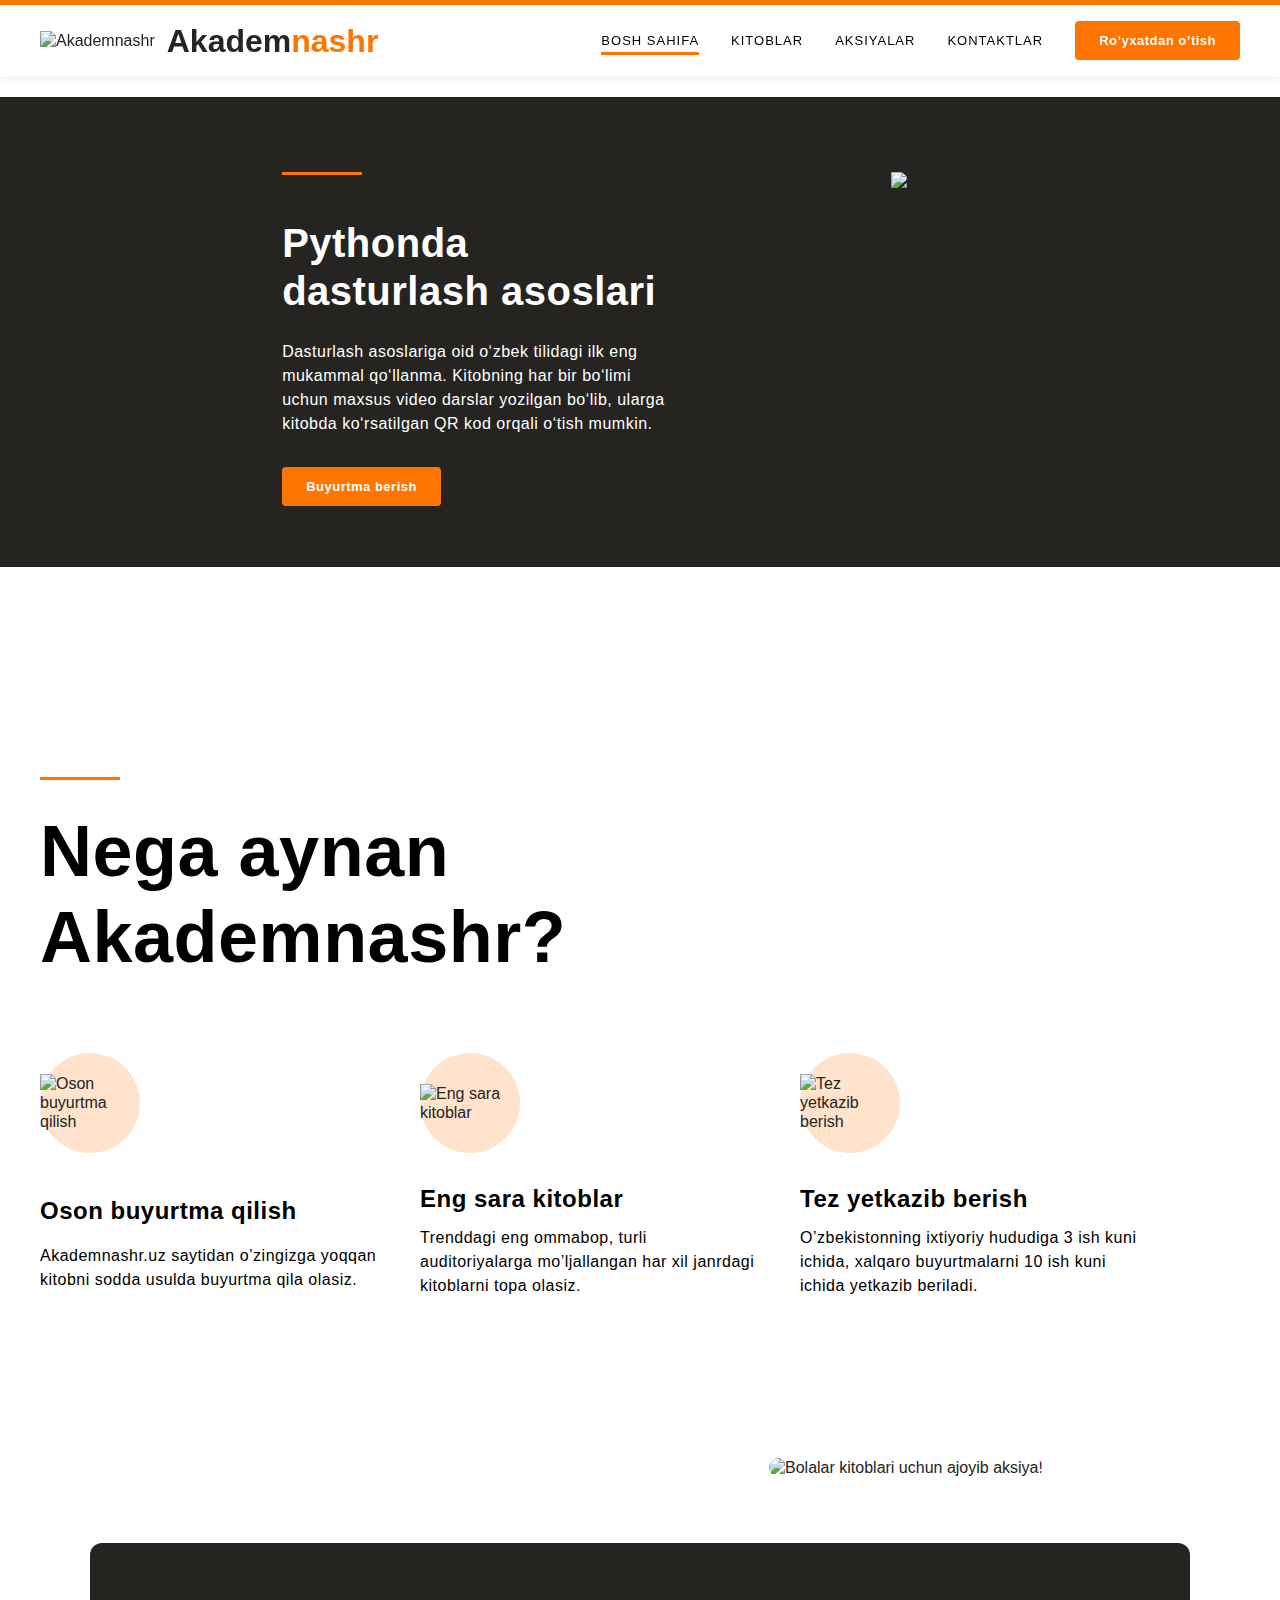
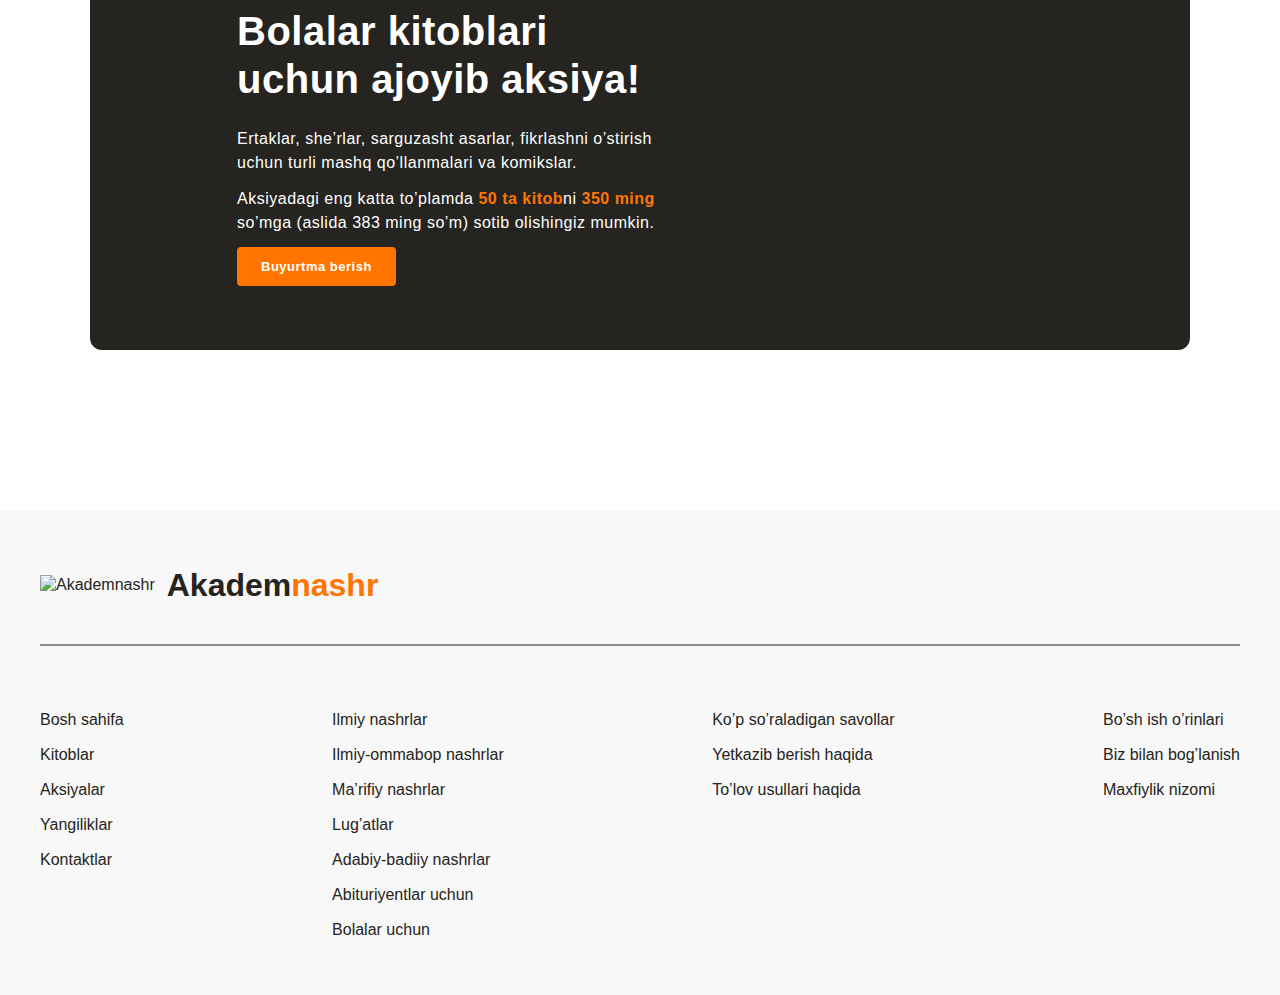
==== index.html @ c6f7e6cb "responsive qlyatodm" ====
<!DOCTYPE html>
<html lang="en">

<head>
    <meta charset="UTF-8">
    <meta http-equiv="X-UA-Compatible" content="IE=edge">
    <meta name="viewport" content="width=device-width, initial-scale=1.0">
    <meta property="og:image" content="">
    <meta name="author" content="Akademnashr">
    <meta name="description" content="Dasturlash asoslariga oid o‘zbek tilidagi ilk eng mukammal qo‘llanma. Kitobning har bir bo‘limi uchun maxsus video darslar yozilgan bo‘lib, ularga kitobda ko‘rsatilgan QR kod orqali o‘tish mumkin.">
    <title>Akademnashr</title>
    <link rel="stylesheet" href="./css/style.css">
    <link rel="shortcut icon" href="./img/favicon.svg" type="image/x-icon">
    <link rel="stylesheet" href="https://cdnjs.cloudflare.com/ajax/libs/font-awesome/6.3.0/css/all.min.css" integrity="sha512-SzlrxWUlpfuzQ+pcUCosxcglQRNAq/DZjVsC0lE40xsADsfeQoEypE+enwcOiGjk/bSuGGKHEyjSoQ1zVisanQ==" crossorigin="anonymous" referrerpolicy="no-referrer" />
</head>

<body>

    <div class="br"></div>

    <!-- navbar start -->

    <div class="filter"></div>
    <div class="mobile-slider">

        <div class="close-menu-wrap">

            <div class="mobile-slider-top">
                <div class="close-menu"></div>
                <div class="close-menu"></div>
            </div>

        </div>

        <ul class="mobile__list">
            <li class="mobile__item"><a href="#" class="nav__link menu-active">Bosh sahifa</a></li>
            <li class="mobile__item"><a href="#" class="nav__link">Kitoblar</a></li>
            <li class="mobile__item"><a href="#" class="nav__link">Aksiyalar</a></li>
            <li class="mobile__item"><a href="#" class="nav__link">Kontaktlar</a></li>
        </ul>

    </div>

    <nav class="nav">

        <div class="nav__inner">

            <a href="./index.html" class="nav__logo">
                <img class="nav__img" src="./img/favicon.svg" alt="Akademnashr">
                <h2 class="logo__title">Akadem<span>nashr</span></h2>
            </a>

            <ul class="nav__list">
                <li class="nav__item"><a href="#" class="nav__link active">Bosh sahifa</a></li>
                <li class="nav__item"><a href="#" class="nav__link">Kitoblar</a></li>
                <li class="nav__item"><a href="#" class="nav__link">Aksiyalar</a></li>
                <li class="nav__item"><a href="#" class="nav__link">Kontaktlar</a></li>
            </ul>

            <a href="#" class="btn nav__btn">Ro’yxatdan o’tish</a>

            <div class="menu">
                <div class="burger"></div>
            </div>

        </div>

    </nav>

    <!-- navbar end -->



    <!-- hero start -->

    <div class="hero">

        <div class="container hero__container">

            <div class="hero__text-box">

                <span class="line hero__line"></span>

                <h1 class="hero__title">Pythonda dasturlash asoslari</h1>

                <p class="hero__text">Dasturlash asoslariga oid o‘zbek tilidagi ilk eng mukammal qo‘llanma. Kitobning
                    har bir bo‘limi uchun maxsus video darslar yozilgan bo‘lib, ularga kitobda ko‘rsatilgan QR kod
                    orqali o‘tish mumkin.</p>

                <a href="#" class="btn">Buyurtma berish</a>

            </div>

            <div class="hero__img-box">
                <img class="hero__img" src="./img/python-book.png" alt="Python Book">
            </div>

        </div>
    </div>

    <!-- hero end -->



    <!-- books start -->

    <div class="books">

        <div class="container books__container">

            <span class="line books__line"></span>

            <h2 class="books__title">Nega aynan Akademnashr?</h2>

            <div class="card__wrap">

                <div class="card">

                    <div class="card__img-box">
                        
                        <img src="./img/card__img-1.svg" alt="Oson buyurtma qilish" class="card__img">
                        
                    </div>

                    <div class="card__text-box">

                        <h3 class="card__title">Oson buyurtma qilish</h3>

                        <p class="card__text">Akademnashr.uz saytidan o’zingizga yoqqan kitobni sodda usulda buyurtma qila olasiz.</p>

                    </div>

                </div>

                <div class="card">

                    <div class="card__img-box">
                        
                        <img src="./img/card__img-2.svg" alt="Eng sara kitoblar" class="card__img">
                        
                    </div>

                    <div class="card__text-box">

                        <h3 class="card__title">Eng sara kitoblar</h3>

                        <p class="card__text">Trenddagi eng ommabop, turli auditoriyalarga mo’ljallangan har xil janrdagi kitoblarni topa olasiz.</p>

                    </div>

                </div>

                <div class="card">

                    <div class="card__img-box">
                        
                        <img src="./img/card__img-3.svg" alt="Tez yetkazib berish" class="card__img">
                        
                    </div>

                    <div class="card__text-box">

                        <h3 class="card__title">Tez yetkazib berish</h3>

                        <p class="card__text">O’zbekistonning ixtiyoriy hududiga 3 ish kuni ichida, xalqaro buyurtmalarni 10 ish kuni ichida yetkazib beriladi.</p>

                    </div>

                </div>

            </div>

        </div>

    </div>

    <!-- books end -->



    <!-- action start -->

    <div class="action">

        <div class="container action__container">

            <div class="action__text-box">

                <h2 class="action__title">Bolalar kitoblari uchun ajoyib aksiya!</h2>

                <p class="action__text">Ertaklar, she’rlar, sarguzasht asarlar, fikrlashni o’stirish uchun turli mashq qo’llanmalari va komikslar.</p>

                <p class="action__text">Aksiyadagi eng katta to’plamda <strong>50 ta kitob</strong>ni <strong>350 ming</strong> so’mga (aslida 383 ming so’m) sotib olishingiz mumkin.</p>

                <a href="#" class="btn action__btn">Buyurtma berish</a>

            </div>

            <div class="action__img-box">
                <img src="./img/sale-img.png" alt="Bolalar kitoblari uchun ajoyib aksiya!" class="action__img">
            </div>

        </div>

    </div>

    <!-- action end -->



    <!-- footer start -->

    <footer class="footer">

        <div class="container footer__container">

            <div class="footer-top">

                <a href="./index.html" class="footer__logo">

                    <img class="footer__img" src="./img/favicon.svg" alt="Akademnashr">

                    <h2 class="footer__title">Akadem<span>nashr</span></h2>

                </a>

                <div class="footer__icons">
                    
                    <a href="#" class="icon__link">
                        <i class="fab fa-telegram"></i>
                    </a>

                    <a href="#" class="icon__link">
                        <i class="fab fa-facebook"></i>
                    </a>

                    <a href="#" class="icon__link">
                        <i class="fab fa-instagram"></i>
                    </a>

                </div>

            </div>

            <span class="footer__line"></span>
            
            <ul class="footer__lists">

                <li class="footer__items">

                    <ul class="footer__list">
                        <li class="footer__item"><a href="#" class="footer__link">Bosh sahifa</a></li>
                        <li class="footer__item"><a href="#" class="footer__link">Kitoblar</a></li>
                        <li class="footer__item"><a href="#" class="footer__link">Aksiyalar</a></li>
                        <li class="footer__item"><a href="#" class="footer__link">Yangiliklar</a></li>
                        <li class="footer__item"><a href="#" class="footer__link">Kontaktlar</a></li>
                    </ul>

                </li>

                <li class="footer__items">

                    <ul class="footer__list">
                        <li class="footer__item"><a href="#" class="footer__link">Ilmiy nashrlar</a></li>
                        <li class="footer__item"><a href="#" class="footer__link">Ilmiy-ommabop nashrlar</a></li>
                        <li class="footer__item"><a href="#" class="footer__link">Ma’rifiy nashrlar</a></li>
                        <li class="footer__item"><a href="#" class="footer__link">Lug’atlar</a></li>
                        <li class="footer__item"><a href="#" class="footer__link">Adabiy-badiiy nashrlar</a></li>
                        <li class="footer__item"><a href="#" class="footer__link">Abituriyentlar uchun</a></li>
                        <li class="footer__item"><a href="#" class="footer__link">Bolalar uchun</a></li>
                    </ul>

                </li>

                <li class="footer__items">

                    <ul class="footer__list">
                        <li class="footer__item"><a href="#" class="footer__link">Ko’p so’raladigan savollar</a></li>
                        <li class="footer__item"><a href="#" class="footer__link">Yetkazib berish haqida</a></li>
                        <li class="footer__item"><a href="#" class="footer__link">To’lov usullari haqida</a></li>
                    </ul>

                </li>

                <li class="footer__items">

                    <ul class="footer__list">
                        <li class="footer__item"><a href="#" class="footer__link">Bo’sh ish o’rinlari</a></li>
                        <li class="footer__item"><a href="#" class="footer__link">Biz bilan bog’lanish</a></li>
                        <li class="footer__item"><a href="#" class="footer__link">Maxfiylik nizomi</a></li>
                    </ul>

                </li>
                
            </ul>

        </div>

    </footer>

    <!-- footer end -->

    <!-- scripts -->
    <script src="https://cdnjs.cloudflare.com/ajax/libs/jquery/3.6.3/jquery.min.js" integrity="sha512-STof4xm1wgkfm7heWqFJVn58Hm3EtS31XFaagaa8VMReCXAkQnJZ+jEy8PCC/iT18dFy95WcExNHFTqLyp72eQ==" crossorigin="anonymous" referrerpolicy="no-referrer"></script>
    <script src="https://cdnjs.cloudflare.com/ajax/libs/gsap/2.0.2/TweenMax.min.js"></script>
    <script src="https://cdnjs.cloudflare.com/ajax/libs/jquery/3.3.1/jquery.min.js"></script>
    <script src="./js/countries.js"></script>
    <script src="./js/app.js"></script>

</body>

</html>
---- css/style.css ----
*{
    margin: 0;
    padding: 0;
    box-sizing: border-box;
}

body{
    font-family: 'Roboto', sans-serif;
    font-style: normal;
    font-weight: 400;
    font-size: 16px;
    line-height: 19px;
    color: #252420;
}

.container{
    max-width: 1240px;
    padding: 0 20px;
    margin: 0 auto;
}

.br{
    width: 100%;
    height: 97px;
}

/* nav start */

.nav{
    width: 100%;
    padding: 16px 0;
    top: 0;
    position: fixed;
    background: #fff;
    border-top: 5px solid #FF7500;
    box-shadow: 0px 4px 10px rgba(0, 0, 0, 0.05);
}

/* navbar start */

.nav__inner {
    max-width: 1200px;
    width: 100%;
    margin: 0 auto;
    display: flex;
    flex-direction: row;
    justify-content: space-between;
    align-items: center;
}

.mobile-slider-top,
.menu {
    height: 60px;
    width: 60px;
    display: inline-block;
    border: 3px solid #000;
    border-radius: 50%;
    position: relative;
    display: flex;
    align-items: center;
    justify-content: center;
    z-index: 100;
    cursor: pointer;
    transform: scale(0.8);
    margin-right: 20px;
}

.menu {
    display: none;
}

.mobile-slider-top:after,
.menu:after {
    position: absolute;
    content: '';
    height: 100%;
    width: 100%;
    border-radius: 50%;
    border: 3px solid #000;
    animation: circle_puls 1s ease infinite;
}

.burger {
    height: 2px;
    width: 30px;
    position: relative;
    background-color: #000;
    z-index: -1;
}

.burger::after,
.burger::before {
    content: '';
    position: absolute;
    height: 100%;
    width: 100%;
    left: 0;
    background-color: #000;
    transition: 0.3s ease;
    transition-property: top, bottom;
}

.burger::after {
    top: 8px;
}

.burger::before {
    bottom: 8px;
}

.bar::before {
    bottom: 0;
}

.bar::after {
    top: 0;
}

.filter {
    visibility: hidden;
    position: fixed;
    top: 0;
    left: 0;
    min-height: 100vh;
    width: 100%;
    height: 100%;
    z-index: 99;
    background-color: rgba(0, 0, 0, 0.7);
}

.mobile-slider {
    visibility: hidden;
    position: fixed;
    z-index: 100;
    top: 0;
    right: 0;
    bottom: 0;
    overflow-y: auto;
    width: 256px;
    background-color: #222324;
    box-shadow: -5px 0 8px rgba(0, 0, 0, 0.2);
}

.close-menu-wrap {
    display: flex;
    justify-content: flex-end;
    align-items: center;
    padding: 25px;
    border-bottom: 1px solid #555;
}

.mobile-slider-top {
    display: flex;
    justify-content: center;
    align-items: center;
    padding: 25px 30px;
}

.close-menu {
    position: absolute;
    z-index: 100;
    width: 30px;
    height: 2px;
    background-color: #fff;
}

.close-menu:first-child {
    rotate: 45deg;
}

.close-menu:last-child {
    rotate: 135deg;
}

.close-menu:hover {
    cursor: pointer;
}

.mobile__list .mobile__item a,
.mobile__help::placeholder,
.mobile__list .mobile__item a:visited {
    padding: 20px;
    color: #ddd;
    text-decoration: none;
    border-bottom: 1px solid #555;
    display: block;
    width: 100%;
    transition: 0.2s;
}

.mobile__list .mobile__item a:hover {
    background-color: #111111;
}

.nav__logo {
    display: flex;
    margin-right: auto;
}

.nav__list {
    display: flex;
    gap: 30px;
    list-style: none;
}

.nav__item {
    font-weight: 400;
    font-size: 15px;
    line-height: 150%;
}

.nav__link {
    text-decoration: none;
    color: #333333;
    transition: 0.4s;
}


.nav__item:hover {
    transform: scale(1.3);
    transition: 0.4s;
}

.mobile__item:hover {
    background-color: #111111;
    transition: 0.4s;
    transform: scale(0.9);
}

.nav__container {
    display: flex;
    align-items: center;
    justify-content: space-between;
    padding: 1rem;
}

.nav__container a {
    color: #fff;
    text-decoration: none;
    margin-right: 1rem;
}

.nav__toggle {
    cursor: pointer;
    display: none;
}

.nav__toggle span {
    background-color: #fff;
    display: block;
    height: 2px;
    width: 2rem;
    margin: 0.5rem;
}

.menu-active {
    border: 5px solid #555;
}

/* navbar end */

.nav__container{
    display: flex;
    justify-content: center;
    align-items: center;
}

.nav__logo{
    display: flex;
    align-items: center;
    gap: 12px;
    color: #252420;
    text-decoration: none;
    transition: 0.4s;
    margin-right: 40px;
}

.logo__title{
    font-weight: 700;
    font-size: 32px;
    line-height: 38px;
}

.logo__title span{
    color: #ff7500;
}

.nav__list{
    display: flex;
    align-items: center;
    gap: 32px;
    list-style: none;
    margin-left: auto;
}

.nav__link{
    font-weight: 500;
    font-size: 13px;
    line-height: 15px;
    letter-spacing: 1px;
    text-transform: uppercase;
    text-decoration: none;
    color: #000000;
    transition: 0.4s;
}

.active{
    padding-bottom: 4px;
    border-bottom: 3px solid #FF7500;
}

.nav__btn{
    margin-left: 32px;
}

/* hover start */

.nav__logo:hover{
    opacity: 0.8;
}

.nav__link:hover{
    color: #FF7500;
}

.mobile-slider-top:hover,
.menu:hover {
    cursor: pointer;
}

/* hover end */

/* active start */

.nav__logo:active{
    opacity: 0.6;
}

.nav__link:active{
    opacity: 0.6;
}

/* active end */

/* nav end */



/* hero start */

.hero{
    padding: 75px 0 61px 0;
    background: #252420;
}

.hero__container{
    display: flex;
    justify-content: center;
    gap: 222px;
    flex-wrap: wrap;
}

.hero__text-box{
    max-width: 387px;
}

.line{
    display: inline-block;
    width: 80px;
    height: 3px;
    background: #ff7500;
}

.hero__line{
    margin-bottom: 40px;
}

.hero__title{
    font-family: 'Roboto Condensed', sans-serif;
    font-weight: 700;
    font-size: 40px;
    line-height: 120%;
    letter-spacing: 0.5px;
    color: #FFFFFF;
    margin-bottom: 25px;
}

.hero__text{
    font-weight: 400;
    font-size: 16px;
    line-height: 150%;
    letter-spacing: 0.5px;
    color: #FFFFFF;
    margin-bottom: 31px;
}

.btn{
    display: inline-block;
    padding: 12px 24px;
    background: #FF7500;
    transition: 0.4s;
    border-radius: 4px;
    font-weight: 700;
    font-size: 13px;
    line-height: 15px;
    letter-spacing: 0.5px;
    color: #FFFFFF;
    text-decoration: none;
}

.hero__img-box{
    max-width: 510px;
    display: flex;
    margin-bottom: -158px;
}

.hero__img{
    width: 100%;
}

/* hover start */

.btn:hover{
    opacity: 0.8;
}

/* hover end */

/* active start */

.btn:active{
    opacity: 0.6;
}

/* active end */

/* hero end */



/* books start */

.books{
    padding: 210px 0;
    margin-bottom: 35px;
}

.books__line{
    margin-bottom: 24px;
}

.books__title{
    max-width: 435px;
    font-weight: 700;
    font-size: 72px;
    line-height: 120%;
    letter-spacing: 0.5px;
    color: #000000;
    margin-bottom: 72px;
}

.card__wrap{
    max-width: 1100px;
    display: flex;
    justify-content: center;
    flex-wrap: wrap;
    gap: 40px;
}

.card{
    max-width: 340px;
    display: flex;
    gap: 32px;
    display: grid;
}

.card__img-box {
    width: 100px;
    height: 100px;
    display: flex;
    justify-content: center;
    align-items: center;
    border: none;
    border-radius: 50%;
    background-color: rgba(255, 117, 0, 0.2);
}

.card__text-box {
    max-width: 340px;
    display: flex;
    gap: 12px;
    display: grid;
}
.card__title {
    font-weight: 700;
    font-size: 24px;
    line-height: 120%;
    letter-spacing: 0.5px;
    color: #000000;
}
.card__text {
    font-weight: 400;
    font-size: 16px;
    line-height: 150%;
    letter-spacing: 0.5px;
    color: #000000;
}

/* books end */



/* action start */

.action{
    max-width: 1100px;
    padding: 64px 0;
    background: #252420;
    border-radius: 12px;
    margin: 0 auto;
    margin-bottom: 160px;
}

.action__container{
    display: flex;
    justify-content: center;
    align-items: flex-start;
    gap: 92px;
    flex-wrap: wrap;
}

.action__text-box {
    max-width: 440px;
}

.action__title {
    font-weight: 700;
    font-size: 40px;
    line-height: 120%;
    letter-spacing: 0.5px;
    color: #FFFFFF;
    margin-bottom: 24px;
}

.action__text {
    font-weight: 400;
    font-size: 16px;
    line-height: 150%;
    letter-spacing: 0.5px;
    color: #FFFFFF;
    margin-bottom: 12px;
}

.action__text:last-child {
    margin-bottom: 24px;
}

.action__text strong {
    color: #FF7500;
    font-weight: 700;
}

.action__img-box {
    display: flex;
    max-width: 440px;
    margin-top: -149px;
}
.action__img {
    width: 100%;
    border-radius: 12px;
}

/* action end */



/* footer start */

.footer{
    padding: 56px 0;
    background: #F8F8F8;
}

.footer-top{
    display: flex;
    justify-content: space-between;
    align-items: center;
    gap: 50px;
    margin-bottom: 40px;
}

.footer__logo{
    display: flex;
    align-items: center;
    gap: 12px;
    color: #252420;
    text-decoration: none;
    transition: 0.4s;
    margin-right: 40px;
}

.footer__title{
    font-weight: 700;
    font-size: 32px;
    line-height: 38px;
}

.footer__title span{
    color: #ff7500;
}

.footer__icons{
    display: flex;
    align-items: center;
    gap: 16px;
}

.footer__icons i{
    color: #252420;
    font-size: 24px;
    transition: 0.4s;
}

.footer__line{
    width: 100%;
    height: 2px;
    display: block;
    background: rgba(37, 36, 32, 0.5);
    margin: 0 auto;
    margin-bottom: 64px;
}

.footer__lists{
    width: 100%;
    display: flex;
    justify-content: space-between;
    list-style: none;
    gap: 68px;
    flex-wrap: wrap;
}

.footer__items{
    display: flex;
    max-width: 224px;
}


.footer__list{
    display: flex;
    flex-direction: column;
    gap: 16px;
    list-style: none;
}

.footer__link{
    font-weight: 400;
    font-size: 16px;
    line-height: 19px;
    color: #252420;
    text-decoration: none;
    transition: 0.4s;
}

/* hover start */

.footer__logo:hover{
    opacity: 0.8;
}

.footer__link:hover,
.footer__icons i:hover{
    color: #ff7500;
}



/* hover end */

/* active start */

.footer__logo:active{
    opacity: 0.6;
}

.footer__link:active,
.footer__icons i:active{
    opacity: 0.6;
}

/* active end */

/* footer end */



/* keyframes start */

@keyframes circle_puls {
    0% {
        opacity: 1;
        transform: scale(1);
    }

    100% {
        opacity: 0;
        transform: scale(1.4);
    }
}

/* keyframes end */



/* @media start */

@media (max-width: 660px) {
    .nav__btn,
    .nav__list {
        display: none;
    }

    .menu {
        display: flex;
    }
}

/* @media end */
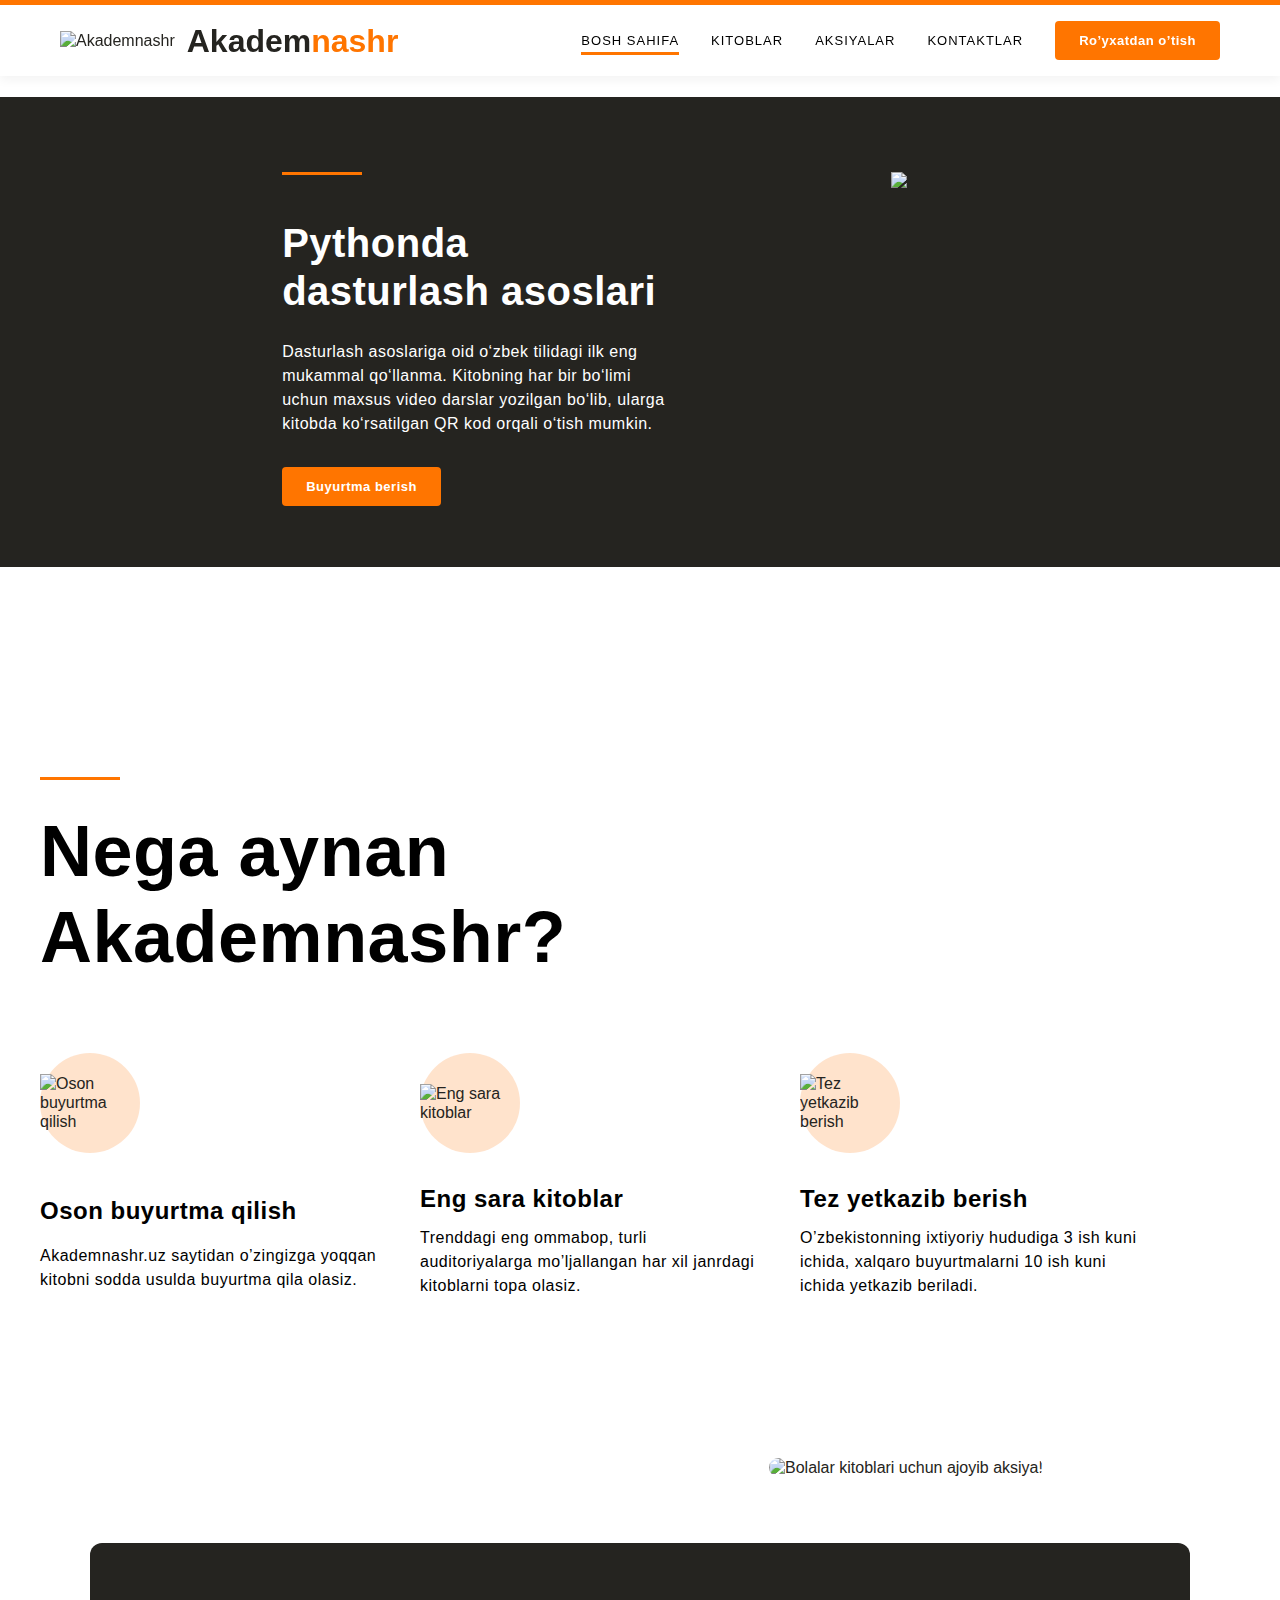
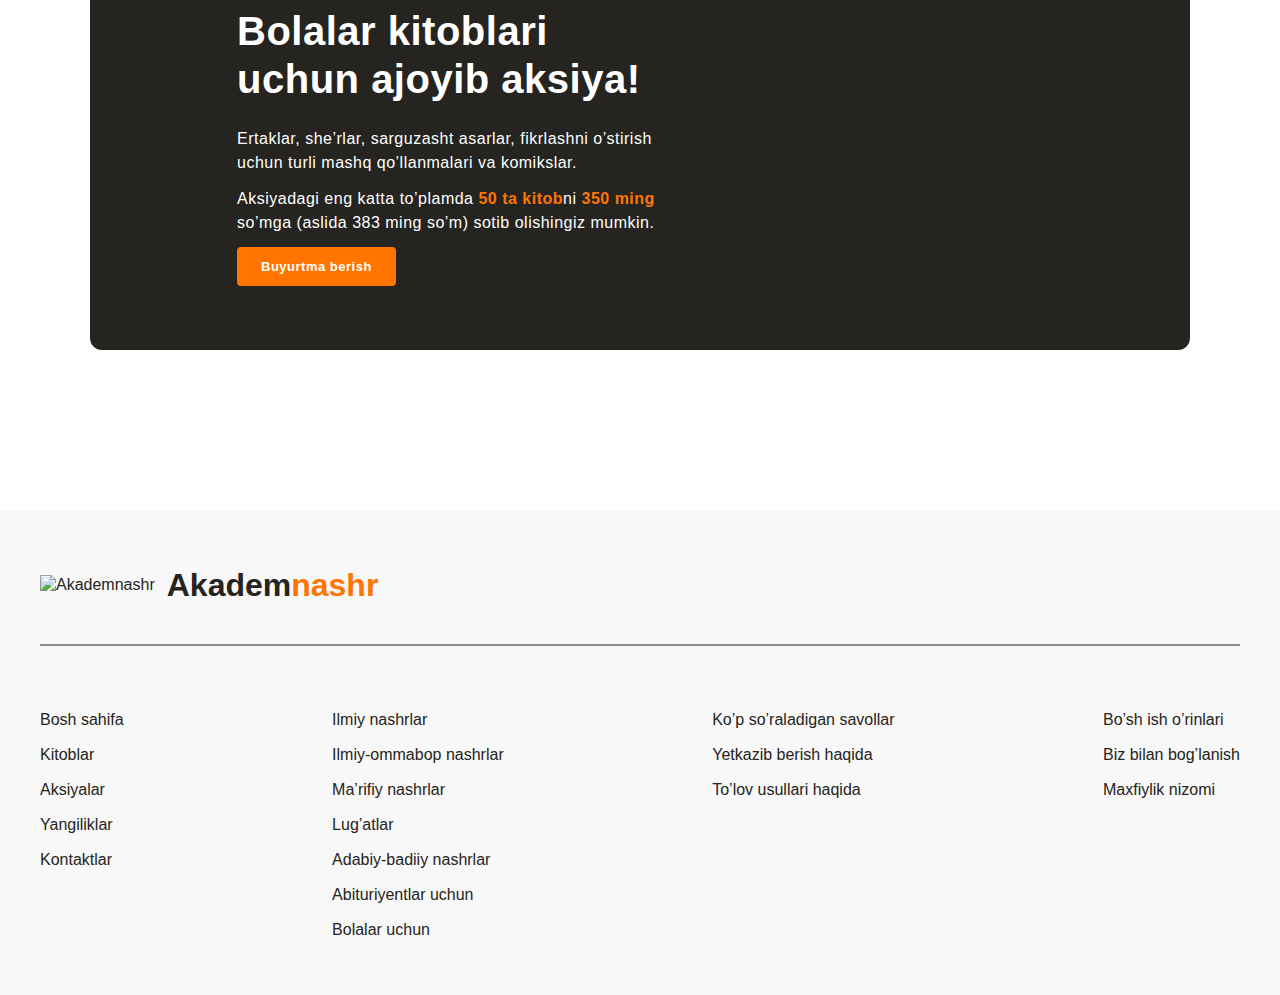
==== commit 88664948: "commit" ====
--- a/index.html
+++ b/index.html
@@ -5,7 +5,7 @@
     <meta charset="UTF-8">
     <meta http-equiv="X-UA-Compatible" content="IE=edge">
     <meta name="viewport" content="width=device-width, initial-scale=1.0">
-    <meta property="og:image" content="">
+    <meta property="og:image" content="https://figma-akademnashr.netlify.app/img/favicon.svg">
     <meta name="author" content="Akademnashr">
     <meta name="description" content="Dasturlash asoslariga oid o‘zbek tilidagi ilk eng mukammal qo‘llanma. Kitobning har bir bo‘limi uchun maxsus video darslar yozilgan bo‘lib, ularga kitobda ko‘rsatilgan QR kod orqali o‘tish mumkin.">
     <title>Akademnashr</title>
@@ -226,7 +226,7 @@
 
                 <div class="footer__icons">
                     
-                    <a href="#" class="icon__link">
+                    <a href="https://t.me/Webdasturchi_2223" class="icon__link">
                         <i class="fab fa-telegram"></i>
                     </a>
 
--- a/css/style.css
+++ b/css/style.css
@@ -2,6 +2,10 @@
     margin: 0;
     padding: 0;
     box-sizing: border-box;
+}
+
+html{
+    scroll-behavior: smooth;
 }
 
 body{
@@ -19,16 +23,23 @@
     margin: 0 auto;
 }
 
+/* br start */
+
 .br{
     width: 100%;
     height: 97px;
 }
 
+/* br end */
+
+
+
 /* nav start */
 
 .nav{
     width: 100%;
-    padding: 16px 0;
+    padding-top: 16px;
+    padding-bottom: 16px;
     top: 0;
     position: fixed;
     background: #fff;
@@ -36,16 +47,15 @@
     box-shadow: 0px 4px 10px rgba(0, 0, 0, 0.05);
 }
 
-/* navbar start */
-
 .nav__inner {
+    width: 100%;
     max-width: 1200px;
-    width: 100%;
+    padding: 0 20px;
+    display: flex;
+    justify-content: space-between;
+    flex-direction: row;
+    align-items: center;
     margin: 0 auto;
-    display: flex;
-    flex-direction: row;
-    justify-content: space-between;
-    align-items: center;
 }
 
 .mobile-slider-top,
@@ -215,54 +225,13 @@
     transition: 0.4s;
 }
 
-
-.nav__item:hover {
-    transform: scale(1.3);
-    transition: 0.4s;
-}
-
 .mobile__item:hover {
     background-color: #111111;
     transition: 0.4s;
-    transform: scale(0.9);
-}
-
-.nav__container {
-    display: flex;
-    align-items: center;
-    justify-content: space-between;
-    padding: 1rem;
-}
-
-.nav__container a {
-    color: #fff;
-    text-decoration: none;
-    margin-right: 1rem;
-}
-
-.nav__toggle {
-    cursor: pointer;
-    display: none;
-}
-
-.nav__toggle span {
-    background-color: #fff;
-    display: block;
-    height: 2px;
-    width: 2rem;
-    margin: 0.5rem;
 }
 
 .menu-active {
     border: 5px solid #555;
-}
-
-/* navbar end */
-
-.nav__container{
-    display: flex;
-    justify-content: center;
-    align-items: center;
 }
 
 .nav__logo{
@@ -273,6 +242,11 @@
     text-decoration: none;
     transition: 0.4s;
     margin-right: 40px;
+}
+
+.nav__img{
+    width: 100%;
+    display: flex;
 }
 
 .logo__title{
@@ -376,7 +350,6 @@
 }
 
 .hero__title{
-    font-family: 'Roboto Condensed', sans-serif;
     font-weight: 700;
     font-size: 40px;
     line-height: 120%;
@@ -450,7 +423,8 @@
 }
 
 .books__title{
-    max-width: 435px;
+    width: 100%;
+    max-width: 500px;
     font-weight: 700;
     font-size: 72px;
     line-height: 120%;
@@ -491,6 +465,7 @@
     gap: 12px;
     display: grid;
 }
+
 .card__title {
     font-weight: 700;
     font-size: 24px;
@@ -498,6 +473,7 @@
     letter-spacing: 0.5px;
     color: #000000;
 }
+
 .card__text {
     font-weight: 400;
     font-size: 16px;
@@ -565,6 +541,7 @@
     max-width: 440px;
     margin-top: -149px;
 }
+
 .action__img {
     width: 100%;
     border-radius: 12px;
@@ -586,6 +563,7 @@
     justify-content: space-between;
     align-items: center;
     gap: 50px;
+    flex-wrap: wrap;
     margin-bottom: 40px;
 }
 
@@ -599,6 +577,11 @@
     margin-right: 40px;
 }
 
+.footer__img{
+    width: 100%;
+    display: flex;
+}
+
 .footer__title{
     font-weight: 700;
     font-size: 32px;
@@ -643,7 +626,6 @@
     display: flex;
     max-width: 224px;
 }
-
 
 .footer__list{
     display: flex;
@@ -672,8 +654,6 @@
     color: #ff7500;
 }
 
-
-
 /* hover end */
 
 /* active start */
@@ -696,6 +676,7 @@
 /* keyframes start */
 
 @keyframes circle_puls {
+    
     0% {
         opacity: 1;
         transform: scale(1);
@@ -705,6 +686,7 @@
         opacity: 0;
         transform: scale(1.4);
     }
+    
 }
 
 /* keyframes end */
@@ -713,7 +695,35 @@
 
 /* @media start */
 
-@media (max-width: 660px) {
+@media (max-width: 365px) {
+
+    .footer__logo,
+    .footer__icons{
+        margin-left: auto;
+        margin-right: auto;
+    }
+
+}
+
+@media (max-width: 425px) {
+    
+    .footer__title,
+    .logo__title{
+        font-size: 20px;
+    }
+
+}
+
+@media (max-width: 768px) {
+
+    .books__title{
+        font-size: 40px;
+    }
+
+}
+
+@media (max-width: 939px) {
+    
     .nav__btn,
     .nav__list {
         display: none;
@@ -722,6 +732,15 @@
     .menu {
         display: flex;
     }
+
+}
+
+@media (max-width: 1011px) {
+
+    .action__text-box{
+        margin-bottom: 169px;
+    }
+
 }
 
 /* @media end */